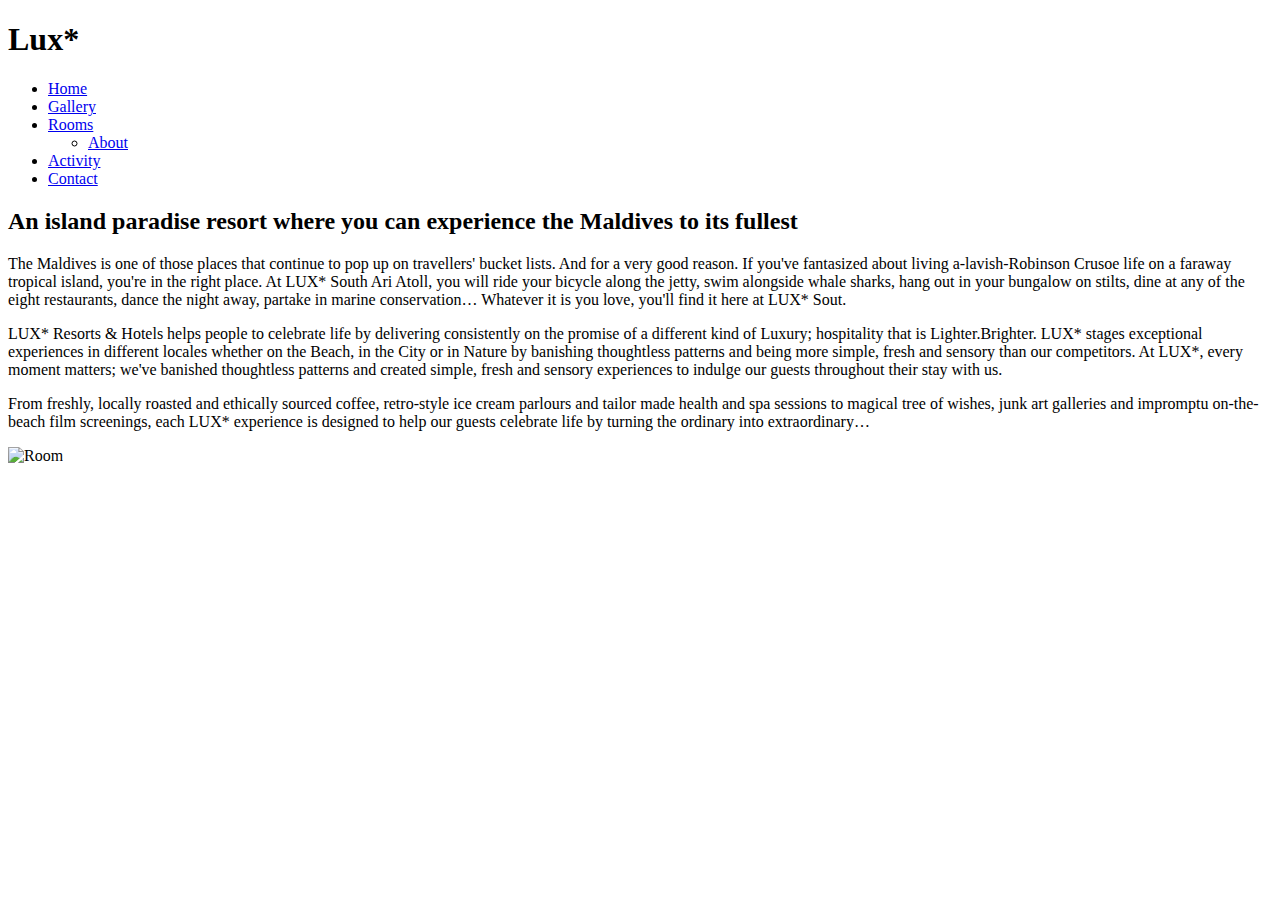
==== About.html @ 3e1dc0c8 "Add files via upload" ====
<!DOCTYPE html>
<html>
    <head>
        <meta charset="utf-8">
        <meta name="viewport" content="width=device-width, initial-scale=1">
        <link rel="stylesheet" href="AboutStyle.css">

        <h1>
            Lux*
        </h1>
    
    <nav id="mobile_menu"></nav>
    <nav id="nav_menu">
        <ul>
            <li><a href="Project.html" class="current">Home</a></li>
            <li><a href="Gallery.html">Gallery</a></li>
            <li><a href="Room.html">Rooms</a>
              <ul>
                  <li><a href="About.html">About</a></li>
                  </ul>
                  </li>
            <li><a href="Activity.html">Activity</a></li>
            <li><a href="contactPage.html">Contact</a>
            </li>
        </ul>
    </nav>



    
    </head>

    <body>
<main>
<section>
        <article>
            <h2><strong>An island paradise resort where you can experience the Maldives to its fullest</strong></h2>
            <p>
                The Maldives is one of those places that continue to pop up on travellers' 
                bucket lists. And for a very good reason. If you've fantasized about living a-lavish-Robinson Crusoe life on a faraway tropical island, 
                you're in the right place. At LUX* South Ari Atoll, you will ride your bicycle along the jetty, swim alongside whale sharks, 
                hang out in your bungalow on stilts, dine at any of the eight restaurants, dance the night away, partake in marine conservation… 
                Whatever it is you love, you'll find it here at LUX* Sout.</p>
                
                <p>LUX* Resorts & Hotels helps people to celebrate life by delivering consistently 
                on the promise of a different kind of Luxury; hospitality that is Lighter.Brighter. LUX* stages exceptional experiences in different locales
                whether on the Beach, in the City or in Nature by banishing thoughtless patterns and being more simple, fresh and sensory than our competitors.
                At LUX*, every moment matters; we've banished thoughtless patterns and created simple, fresh and sensory experiences to indulge our guests 
                throughout their stay with us.</p>
                
                <p>From freshly, locally roasted and ethically sourced coffee, retro-style ice cream parlours and tailor made health and spa sessions 
                to magical tree of wishes, junk art galleries and impromptu on-the-beach film screenings, each LUX* experience is designed to help 
                our guests celebrate life by turning the ordinary into extraordinary…</p>
        </article>
    </section>

    <aside>
        <img src="25.png" alt="Room">
    </aside>
</main>

    </body>
    </html>
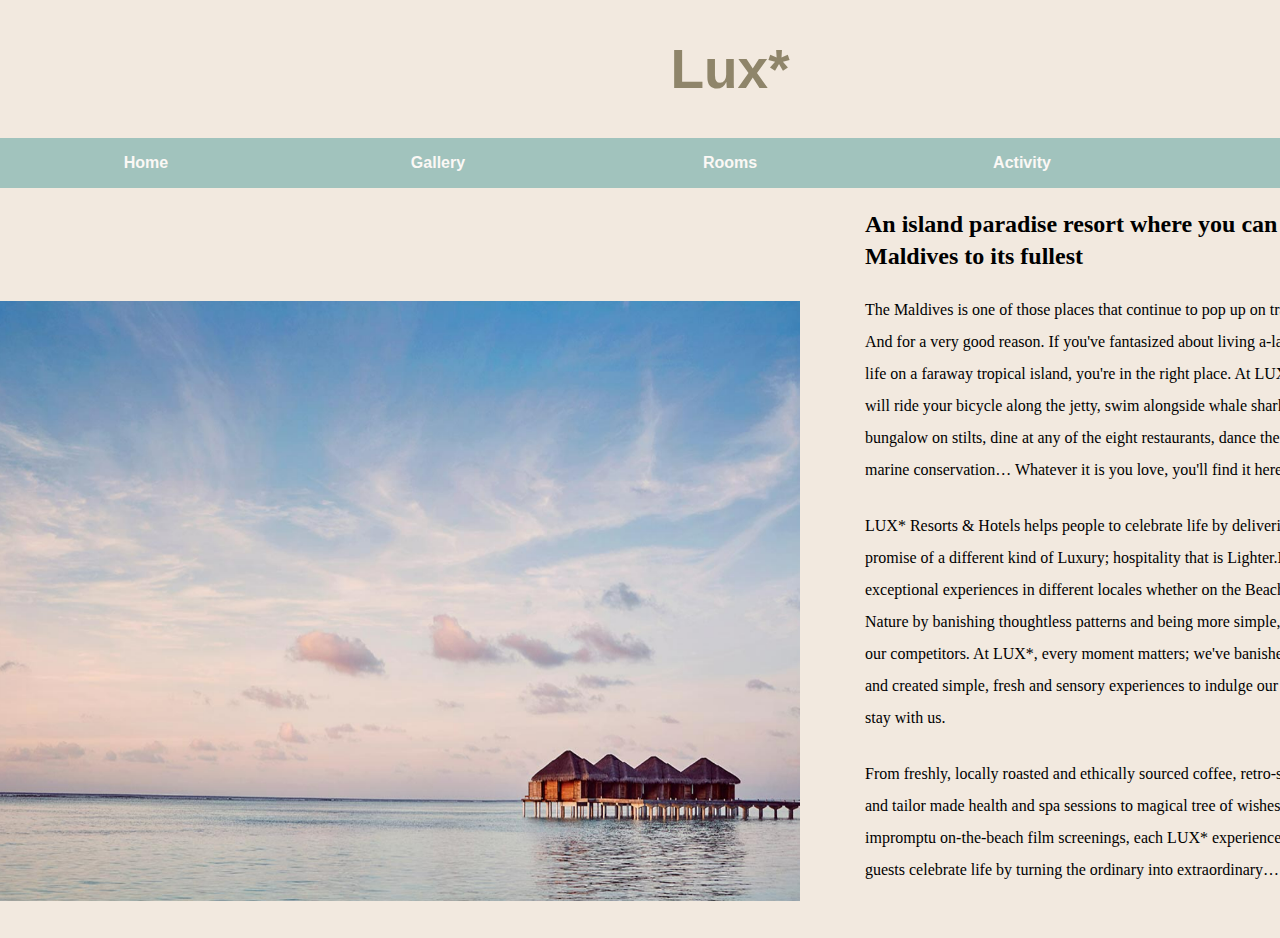
==== commit 6eb01a1a: "Update About.html" ====
--- a/About.html
+++ b/About.html
@@ -3,7 +3,7 @@
     <head>
         <meta charset="utf-8">
         <meta name="viewport" content="width=device-width, initial-scale=1">
-        <link rel="stylesheet" href="AboutStyle.css">
+        <link rel="stylesheet" href="styles/AboutStyle.css">
 
         <h1>
             Lux*
@@ -55,9 +55,9 @@
     </section>
 
     <aside>
-        <img src="25.png" alt="Room">
+        <img src="images/25.png" alt="Room">
     </aside>
 </main>
 
     </body>
-    </html>+    </html>
--- a/styles/AboutStyle.css
+++ b/styles/AboutStyle.css
@@ -0,0 +1,109 @@
+body{
+    font-family: Arial, black, sans-serif;
+  
+    font-size: 100%;
+  
+    width: 1460px;
+  
+    margin: 0 auto;
+    background-color: rgb(242, 233, 223);
+    /*border: 3px solid #13b1e1;*/
+  
+  }
+  h1{
+      color:rgb(143, 133, 106);
+      font-size:55px;
+      text-align: center;
+  }
+    
+    #nav_menu ul {
+      display: flex;
+      flex-basis: 100%;
+      justify-content: space-between;
+      list-style-type: none;
+      margin: 0;
+      padding: 0;
+      position: relative;
+      opacity: 0.7;
+  }
+  #nav_menu ul li {
+      flex-basis: 20%;
+  }
+  #nav_menu ul li a {
+      display: block;
+      text-align: center;
+      padding: 1em 0;
+      text-decoration: none;
+      background-color: rgb(128, 179, 176);
+      color: white;
+      font-weight: bold;
+  }
+  #nav_menu a.current {
+      color: white;
+  }
+  #nav_menu ul ul {
+      width: 100%;
+      display: none;
+      position: absolute;
+      top: 100%;
+  }
+  #nav_menu ul li:hover > ul {
+      display: block;
+    background-color: rgb(1, 132, 255);
+      color: white;
+  }
+  #nav_menu > ul::after {
+      content: "";
+      clear: both;
+      display: block;
+  }
+  #nav_menu ul li ul {
+      width: 20%;
+  }
+   /* Change the color of links on hover*/
+   #nav_menu a:hover {
+      background-color: rgb(1, 132, 255);
+      color: white;
+    }
+    section {
+      width: 575px;
+      float: right;
+      padding: 0 20px 20px 20px;
+    }
+    section h2 {
+      font-size: 150%;
+      padding: .5em 0 .25em 0;
+      margin: 0; 
+    }
+    section p {
+      padding-bottom: .5em;
+    }
+    article {
+      font-family: cursive;
+      padding: .5em 0;
+      line-height: 2em;
+     
+    }
+    aside {
+      width: 215px;
+      float: left;
+
+    
+    }
+    
+    aside img {
+      float: left;
+      padding-bottom: 1em;
+      width:800px;
+      height:600px;
+      margin-top: 3cm;
+    }
+    @media screen and (max-width: 500px) {
+      .navbar a {
+        float: none;
+        display: block;
+        width: 100%;
+        text-align: left;
+      }
+    }
+  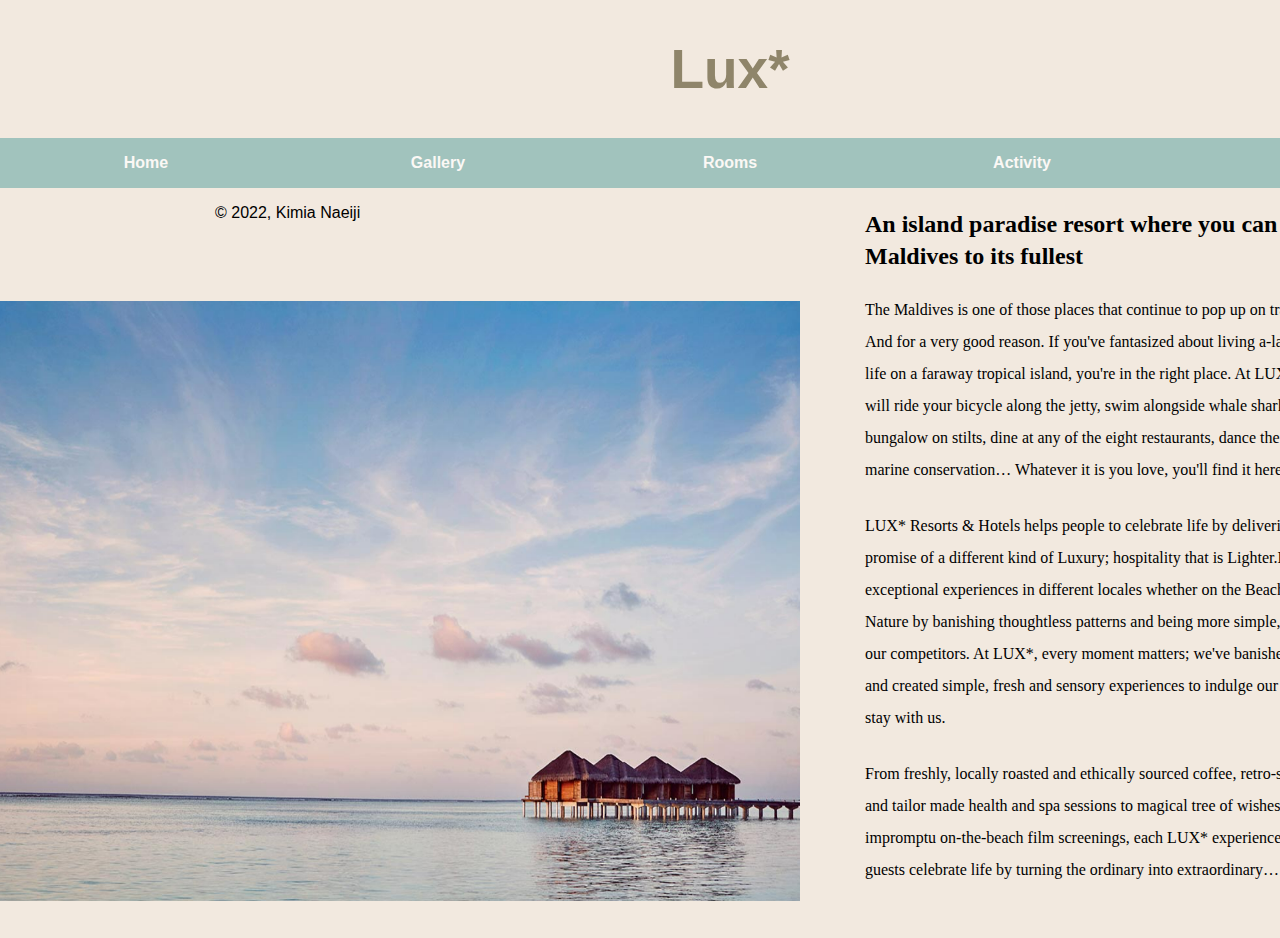
==== commit 1168ec7e: "Update About.html" ====
--- a/About.html
+++ b/About.html
@@ -58,6 +58,9 @@
         <img src="images/25.png" alt="Room">
     </aside>
 </main>
+        <footer>
+		<p>&copy; 2022, Kimia Naeiji</p>
+	</footer>
 
     </body>
     </html>
--- a/styles/AboutStyle.css
+++ b/styles/AboutStyle.css
@@ -99,11 +99,11 @@
       margin-top: 3cm;
     }
     @media screen and (max-width: 500px) {
-      .navbar a {
+      .aside, .section, .nav_menu, h1 {
         float: none;
         display: block;
         width: 100%;
         text-align: left;
       }
     }
-  +  
